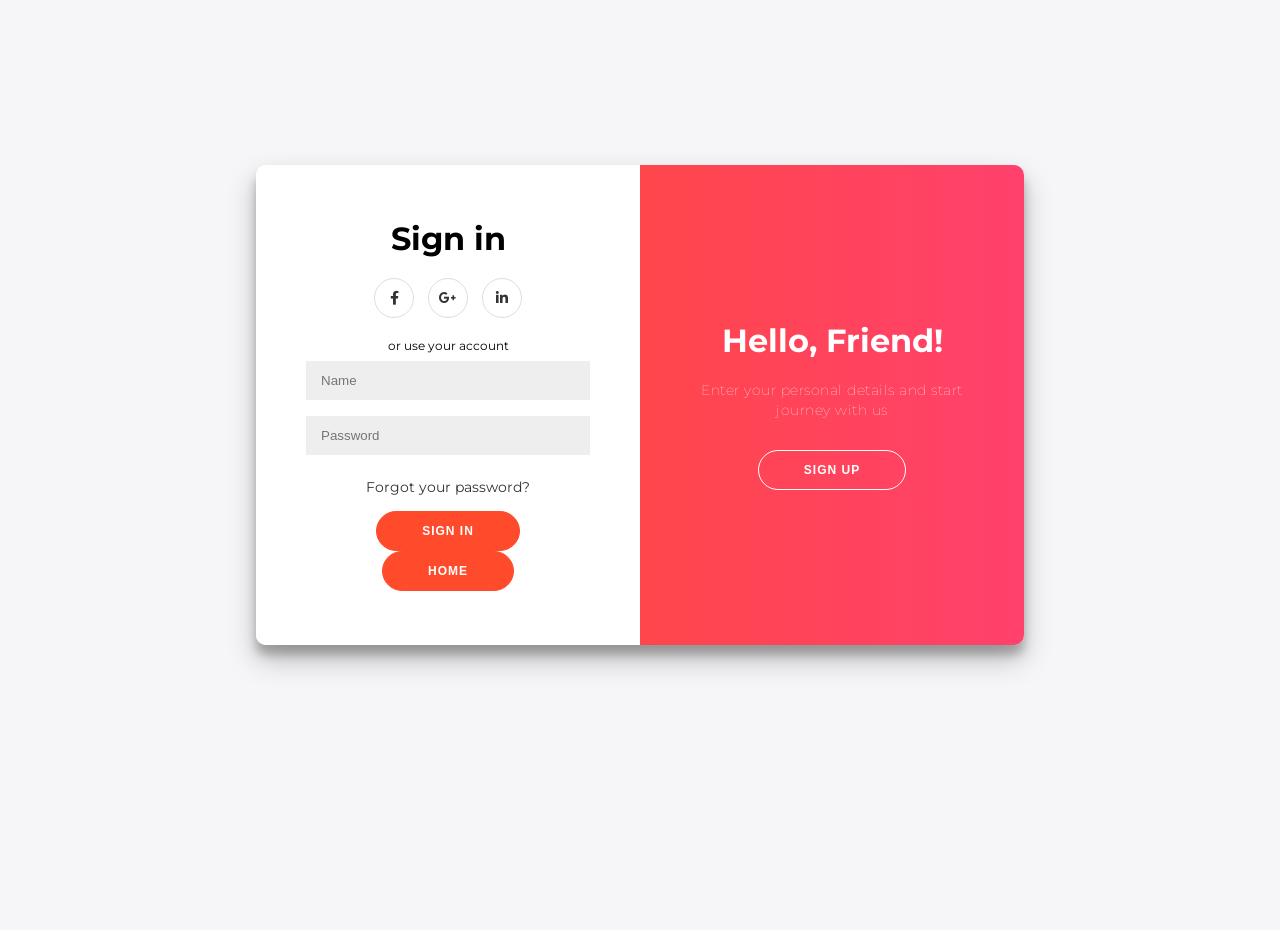
==== login/index.html @ 20f890d1 "index.html Added 'required' attribute to username and password inputs." ====
<!DOCTYPE html>
<html lang="en">

  <head>
    <meta charset="UTF-8">
    <title>Weekly Coding Challenge #1 -  Double slider Sign in/up Form - Desktop Only</title>
    <link rel='stylesheet' href='https://cdnjs.cloudflare.com/ajax/libs/font-awesome/5.14.0/css/all.min.css'><link rel="stylesheet" href="./style.css">

  </head>
    
  <body>
  <div class="container" id="container">
	<div class="form-container sign-up-container">
		<form action="#">
			<h1>Create Account</h1>
			<div class="social-container">
				<a href="#" class="social"><i class="fab fa-facebook-f"></i></a>
				<a href="#" class="social"><i class="fab fa-google-plus-g"></i></a>
				<a href="#" class="social"><i class="fab fa-linkedin-in"></i></a>
			</div>
			<span>or use your email for registration</span>
			<input type="text" placeholder="Name" />
			<input type="email" placeholder="Email" />
			<input type="password" placeholder="Password" />
			<button>Sign Up</button>
		</form>
	</div>
	<div class="form-container sign-in-container">
		<form action="#" id="loginForm">
			<h1>Sign in</h1>
			<div class="social-container">
				<a href="#" class="social"><i class="fab fa-facebook-f"></i></a>
				<a href="#" class="social"><i class="fab fa-google-plus-g"></i></a>
				<a href="#" class="social"><i class="fab fa-linkedin-in"></i></a>
			</div>
			<span>or use your account</span>
			<input type="text" id="username" placeholder="Name" required>
			<input type="password" id="password" placeholder="Password" required>
			<a href="loginForm">Forgot your password?</a>
			<!-- <p id="message"></p> -->
			<button type="submit">Sign In</button>
			
			<button onclick="locatiaon.href='../index.html';">home</button>
			<div id="alertBox" class="alert" style="display:none;"></div>
		</form>
	</div>
	<div class="overlay-container">
		<div class="overlay">
			<div class="overlay-panel overlay-left">
				<h1>Welcome Back!</h1>
				<p>To keep connected with us please login with your personal info</p>
				<button class="ghost" id="signIn">Sign In</button>
			</div>
			<div class="overlay-panel overlay-right">
				<h1>Hello, Friend!</h1>
				<p>Enter your personal details and start journey with us</p>
				<button class="ghost" id="signUp">Sign Up</button>
			</div>
		</div>
	</div>
</div>


    <script  src="./script.js"></script>
	 <script src="js/login.js"></script>
	  <p id="message"></p>
	  <script src="js/register.js"></script>
  </body>
  
</html>
---- login/style.css ----
@import url('https://fonts.googleapis.com/css?family=Montserrat:400,800');

* {
	box-sizing: border-box;
}

body {
	background: #f6f5f7;
	display: flex;
	justify-content: center;
	align-items: center;
	flex-direction: column;
	font-family: 'Montserrat', sans-serif;
	height: 100vh;
	margin: -20px 0 50px;
}

h1 {
	font-weight: bold;
	margin: 0;
}

h2 {
	text-align: center;
}

p {
	font-size: 14px;
	font-weight: 100;
	line-height: 20px;
	letter-spacing: 0.5px;
	margin: 20px 0 30px;
}

span {
	font-size: 12px;
}

a {
	color: #333;
	font-size: 14px;
	text-decoration: none;
	margin: 15px 0;
}

button {
	border-radius: 20px;
	border: 1px solid #FF4B2B;
	background-color: #FF4B2B;
	color: #FFFFFF;
	font-size: 12px;
	font-weight: bold;
	padding: 12px 45px;
	letter-spacing: 1px;
	text-transform: uppercase;
	transition: transform 80ms ease-in;
}

button:active {
	transform: scale(0.95);
}

button:focus {
	outline: none;
}

button.ghost {
	background-color: transparent;
	border-color: #FFFFFF;
}

form {
	background-color: #FFFFFF;
	display: flex;
	align-items: center;
	justify-content: center;
	flex-direction: column;
	padding: 0 50px;
	height: 100%;
	text-align: center;
}

input {
	background-color: #eee;
	border: none;
	padding: 12px 15px;
	margin: 8px 0;
	width: 100%;
}

.container {
	background-color: #fff;
	border-radius: 10px;
  	box-shadow: 0 14px 28px rgba(0,0,0,0.25), 
			0 10px 10px rgba(0,0,0,0.22);
	position: relative;
	overflow: hidden;
	width: 768px;
	max-width: 100%;
	min-height: 480px;
}

.form-container {
	position: absolute;
	top: 0;
	height: 100%;
	transition: all 0.6s ease-in-out;
}

.sign-in-container {
	left: 0;
	width: 50%;
	z-index: 2;
}

.container.right-panel-active .sign-in-container {
	transform: translateX(100%);
}

.sign-up-container {
	left: 0;
	width: 50%;
	opacity: 0;
	z-index: 1;
}

.container.right-panel-active .sign-up-container {
	transform: translateX(100%);
	opacity: 1;
	z-index: 5;
	animation: show 0.6s;
}

@keyframes show {
	0%, 49.99% {
		opacity: 0;
		z-index: 1;
	}
	
	50%, 100% {
		opacity: 1;
		z-index: 5;
	}
}

.overlay-container {
	position: absolute;
	top: 0;
	left: 50%;
	width: 50%;
	height: 100%;
	overflow: hidden;
	transition: transform 0.6s ease-in-out;
	z-index: 100;
}

.container.right-panel-active .overlay-container{
	transform: translateX(-100%);
}

.overlay {
	background: #FF416C;
	background: -webkit-linear-gradient(to right, #FF4B2B, #FF416C);
	background: linear-gradient(to right, #FF4B2B, #FF416C);
	background-repeat: no-repeat;
	background-size: cover;
	background-position: 0 0;
	color: #FFFFFF;
	position: relative;
	left: -100%;
	height: 100%;
	width: 200%;
  	transform: translateX(0);
	transition: transform 0.6s ease-in-out;
}

.container.right-panel-active .overlay {
  	transform: translateX(50%);
}

.overlay-panel {
	position: absolute;
	display: flex;
	align-items: center;
	justify-content: center;
	flex-direction: column;
	padding: 0 40px;
	text-align: center;
	top: 0;
	height: 100%;
	width: 50%;
	transform: translateX(0);
	transition: transform 0.6s ease-in-out;
}

.overlay-left {
	transform: translateX(-20%);
}

.container.right-panel-active .overlay-left {
	transform: translateX(0);
}

.overlay-right {
	right: 0;
	transform: translateX(0);
}

.container.right-panel-active .overlay-right {
	transform: translateX(20%);
}

.social-container {
	margin: 20px 0;
}

.social-container a {
	border: 1px solid #DDDDDD;
	border-radius: 50%;
	display: inline-flex;
	justify-content: center;
	align-items: center;
	margin: 0 5px;
	height: 40px;
	width: 40px;
}

footer {
    background-color: #222;
    color: #fff;
    font-size: 14px;
    bottom: 0;
    position: fixed;
    left: 0;
    right: 0;
    text-align: center;
    z-index: 999;
}

footer p {
    margin: 10px 0;
}

footer i {
    color: red;
}

footer a {
    color: #3c97bf;
    text-decoration: none;
}
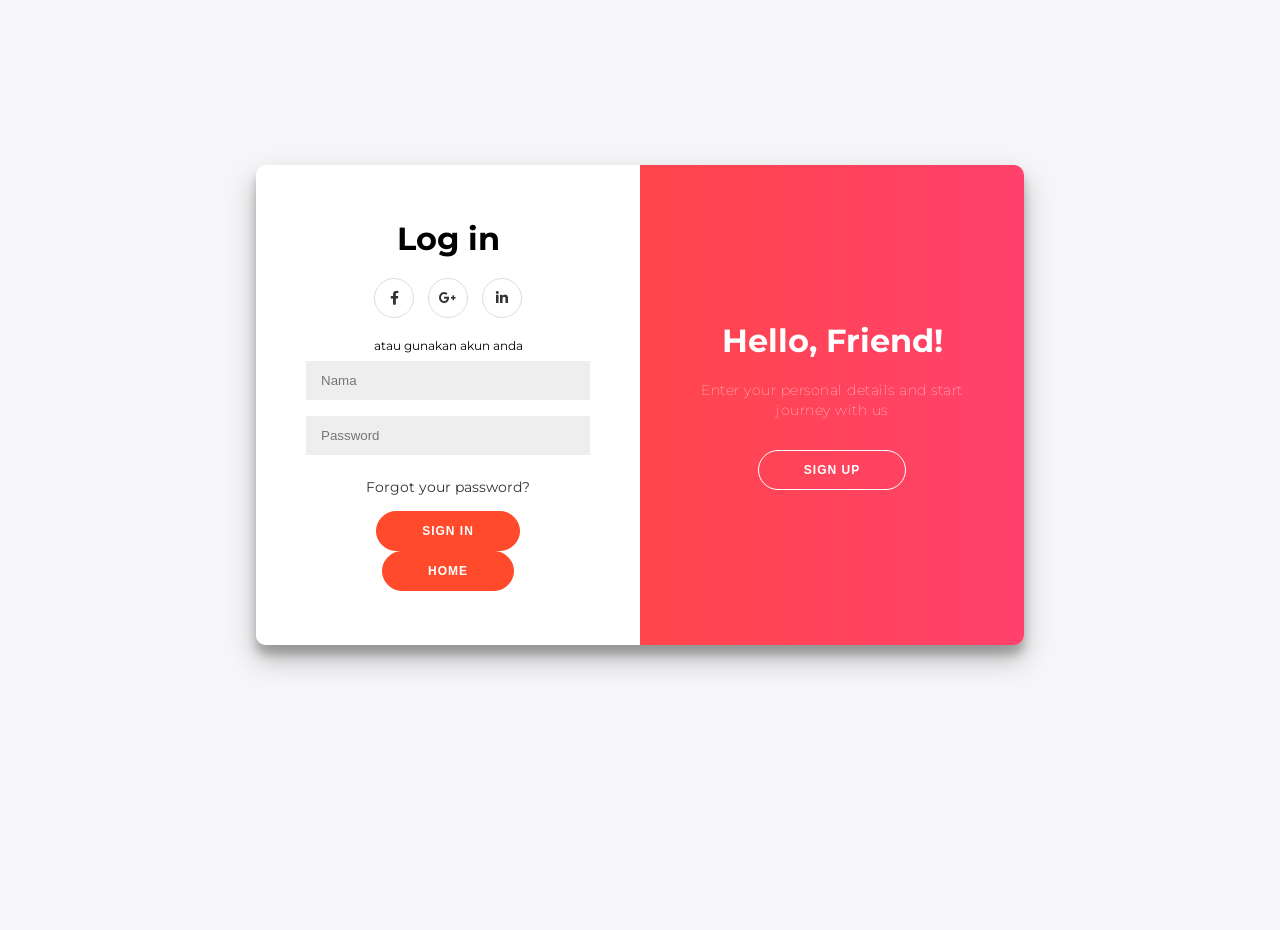
==== commit a21722a5: "index.html" ====
--- a/login/index.html
+++ b/login/index.html
@@ -12,34 +12,33 @@
   <div class="container" id="container">
 	<div class="form-container sign-up-container">
 		<form action="#">
-			<h1>Create Account</h1>
+			<h1>Buat Akun</h1>
 			<div class="social-container">
 				<a href="#" class="social"><i class="fab fa-facebook-f"></i></a>
 				<a href="#" class="social"><i class="fab fa-google-plus-g"></i></a>
 				<a href="#" class="social"><i class="fab fa-linkedin-in"></i></a>
 			</div>
-			<span>or use your email for registration</span>
-			<input type="text" placeholder="Name" />
-			<input type="email" placeholder="Email" />
-			<input type="password" placeholder="Password" />
-			<button>Sign Up</button>
+			<span>atau gunakan email untuk registrasi</span>
+			<input type="text" id="reg-username" placeholder="Nama" required/>
+			<input type="email" id="reg-email" placeholder="Email" />
+			<input type="password" id="reg-password" placeholder="Password" required/>
+			<button>Registrasi</button>
 		</form>
 	</div>
 	<div class="form-container sign-in-container">
 		<form action="#" id="loginForm">
-			<h1>Sign in</h1>
+			<h1>Log in</h1>
 			<div class="social-container">
 				<a href="#" class="social"><i class="fab fa-facebook-f"></i></a>
 				<a href="#" class="social"><i class="fab fa-google-plus-g"></i></a>
 				<a href="#" class="social"><i class="fab fa-linkedin-in"></i></a>
 			</div>
-			<span>or use your account</span>
-			<input type="text" id="username" placeholder="Name" required>
-			<input type="password" id="password" placeholder="Password" required>
+			<span>atau gunakan akun anda</span>
+			<input type="text" id="username" placeholder="Nama" required/>
+			<input type="password" id="password" placeholder="Password" required/>
 			<a href="loginForm">Forgot your password?</a>
 			<!-- <p id="message"></p> -->
 			<button type="submit">Sign In</button>
-			
 			<button onclick="locatiaon.href='../index.html';">home</button>
 			<div id="alertBox" class="alert" style="display:none;"></div>
 		</form>
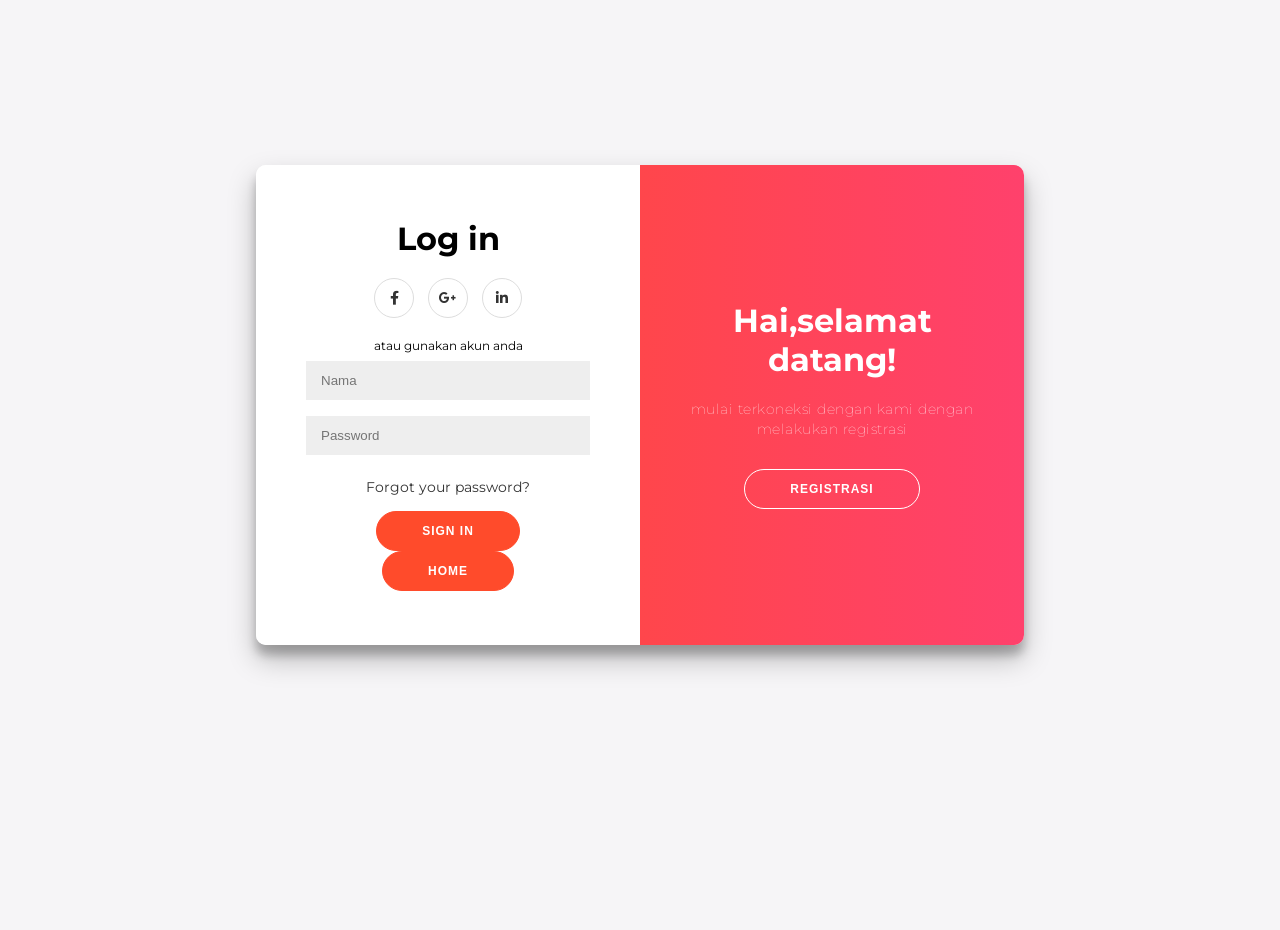
==== commit 25bdcf1a: "index.html" ====
--- a/login/index.html
+++ b/login/index.html
@@ -19,9 +19,9 @@
 				<a href="#" class="social"><i class="fab fa-linkedin-in"></i></a>
 			</div>
 			<span>atau gunakan email untuk registrasi</span>
-			<input type="text" id="reg-username" placeholder="Nama" required/>
-			<input type="email" id="reg-email" placeholder="Email" />
-			<input type="password" id="reg-password" placeholder="Password" required/>
+			<input type="text" id="username" placeholder="Nama" required/>
+			<input type="email" id="email" placeholder="Email" />
+			<input type="password" id="password" placeholder="Password" required/>
 			<button>Registrasi</button>
 		</form>
 	</div>
@@ -46,14 +46,14 @@
 	<div class="overlay-container">
 		<div class="overlay">
 			<div class="overlay-panel overlay-left">
-				<h1>Welcome Back!</h1>
-				<p>To keep connected with us please login with your personal info</p>
-				<button class="ghost" id="signIn">Sign In</button>
+				<h1>Selamat datang kembali!</h1>
+				<p>Untuk tetap terkoneksi dengan kami, lakukan Log In</p>
+				<button class="ghost" id="signIn">Log In</button>
 			</div>
 			<div class="overlay-panel overlay-right">
-				<h1>Hello, Friend!</h1>
-				<p>Enter your personal details and start journey with us</p>
-				<button class="ghost" id="signUp">Sign Up</button>
+				<h1>Hai,selamat datang! </h1>
+				<p>mulai terkoneksi dengan kami dengan melakukan registrasi</p>
+				<button class="ghost" id="signUp">Registrasi</button>
 			</div>
 		</div>
 	</div>
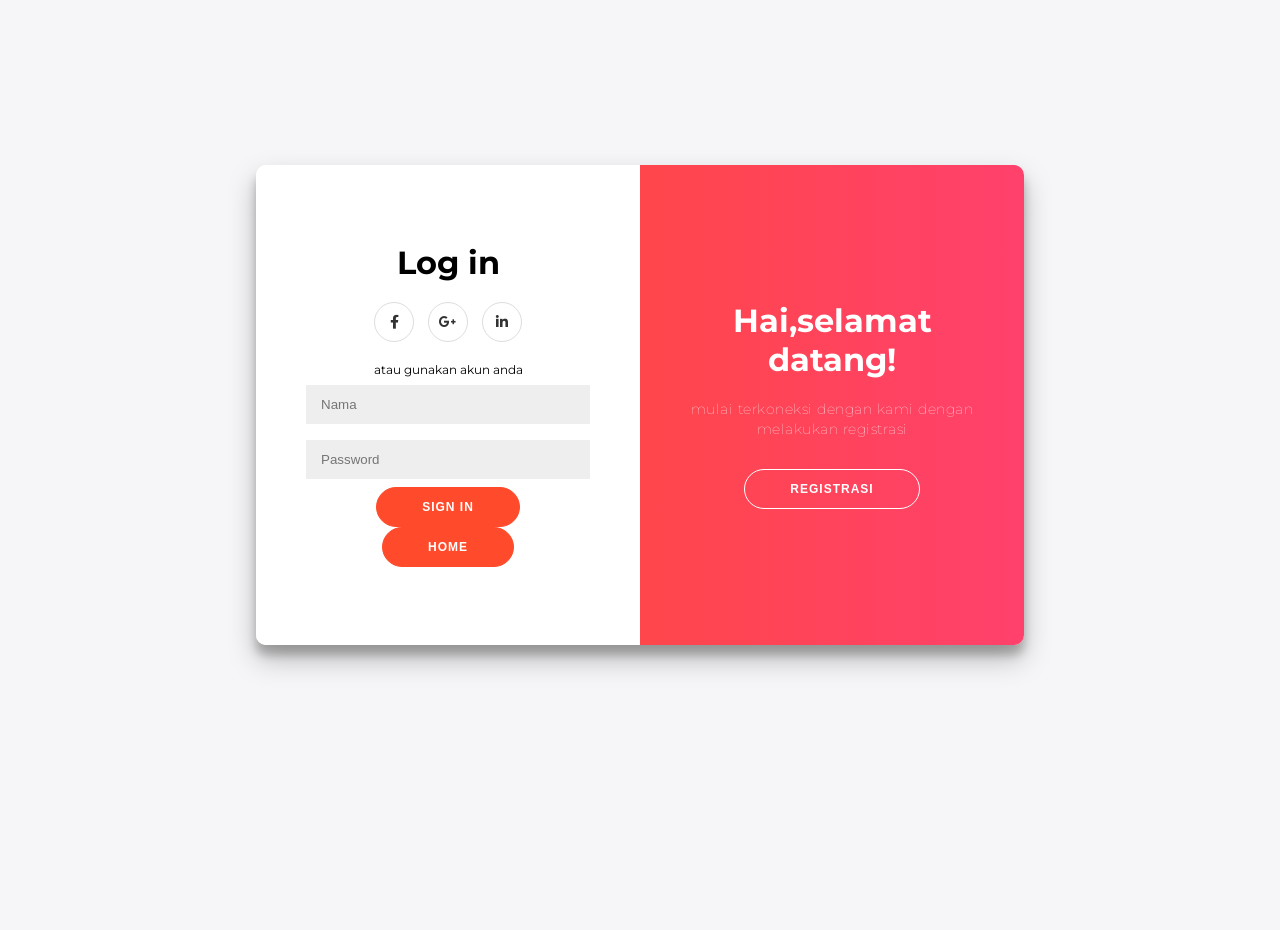
==== commit 2bf944f2: "index.html" ====
--- a/login/index.html
+++ b/login/index.html
@@ -11,18 +11,21 @@
   <body>
   <div class="container" id="container">
 	<div class="form-container sign-up-container">
-		<form action="#">
-			<h1>Buat Akun</h1>
+		<form action="#" id="registrationForm">
+			<h1>Sign Up</h1>
 			<div class="social-container">
 				<a href="#" class="social"><i class="fab fa-facebook-f"></i></a>
 				<a href="#" class="social"><i class="fab fa-google-plus-g"></i></a>
 				<a href="#" class="social"><i class="fab fa-linkedin-in"></i></a>
 			</div>
 			<span>atau gunakan email untuk registrasi</span>
-			<input type="text" id="username" placeholder="Nama" required/>
-			<input type="email" id="email" placeholder="Email" />
-			<input type="password" id="password" placeholder="Password" required/>
+			<input type="text" id="reg-username" placeholder="Nama" required/>
+			<input type="email" id="reg-email" placeholder="Email" />
+			<input type="password" id="reg-password" placeholder="Password" required/>
 			<button>Registrasi</button>
+			<button type="submit">Sign Up</button>
+			<div id="alertBox" class="alert" style="display:none;"></div>
+			
 		</form>
 	</div>
 	<div class="form-container sign-in-container">
@@ -36,7 +39,6 @@
 			<span>atau gunakan akun anda</span>
 			<input type="text" id="username" placeholder="Nama" required/>
 			<input type="password" id="password" placeholder="Password" required/>
-			<a href="loginForm">Forgot your password?</a>
 			<!-- <p id="message"></p> -->
 			<button type="submit">Sign In</button>
 			<button onclick="locatiaon.href='../index.html';">home</button>
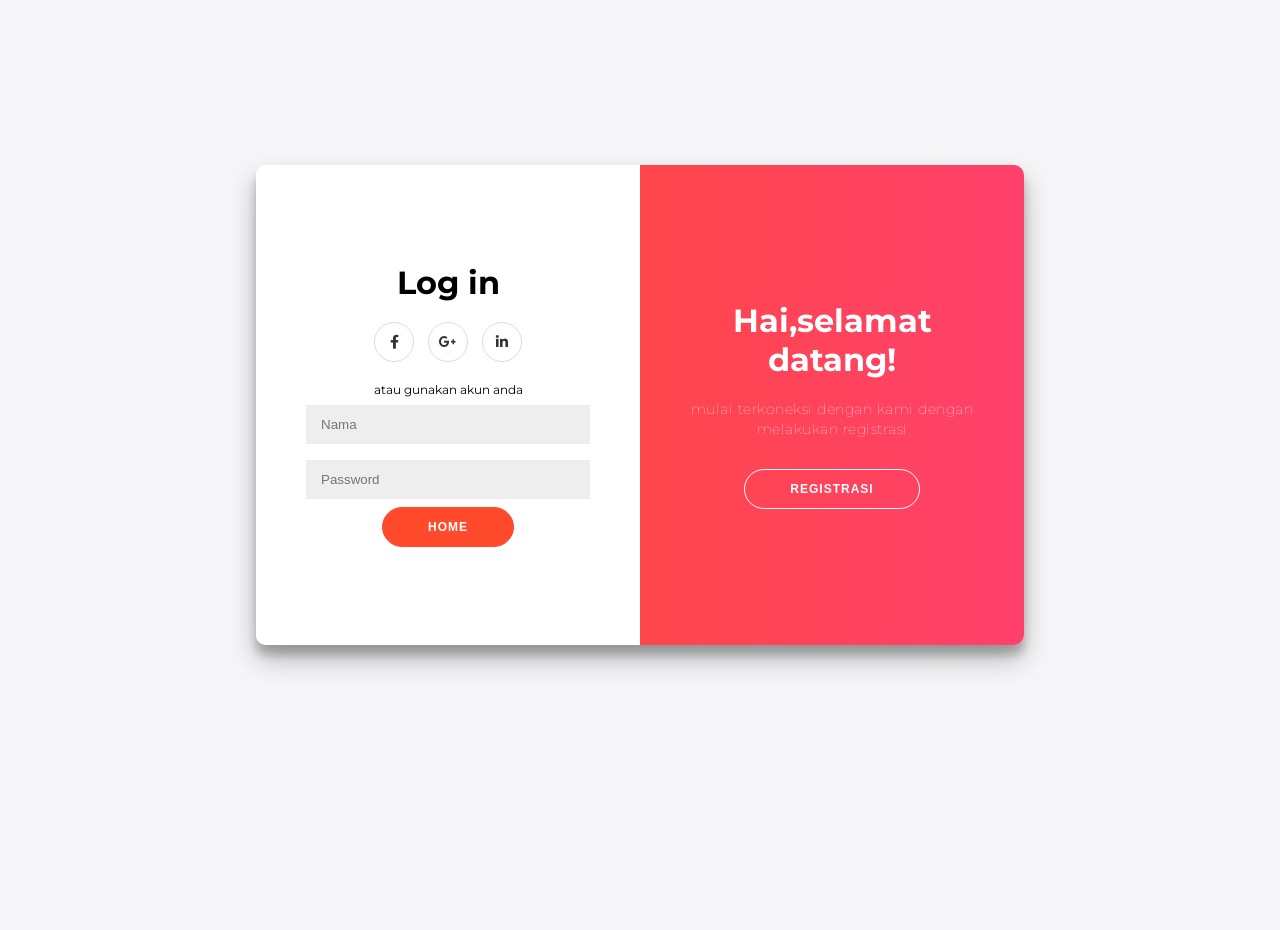
==== commit 53cbe9d1: "index.html" ====
--- a/login/index.html
+++ b/login/index.html
@@ -11,7 +11,7 @@
   <body>
   <div class="container" id="container">
 	<div class="form-container sign-up-container">
-		<form action="#" id="registrationForm">
+		<form action="#" id="registerForm">
 			<h1>Sign Up</h1>
 			<div class="social-container">
 				<a href="#" class="social"><i class="fab fa-facebook-f"></i></a>
@@ -19,13 +19,9 @@
 				<a href="#" class="social"><i class="fab fa-linkedin-in"></i></a>
 			</div>
 			<span>atau gunakan email untuk registrasi</span>
-			<input type="text" id="reg-username" placeholder="Nama" required/>
-			<input type="email" id="reg-email" placeholder="Email" />
-			<input type="password" id="reg-password" placeholder="Password" required/>
-			<button>Registrasi</button>
-			<button type="submit">Sign Up</button>
-			<div id="alertBox" class="alert" style="display:none;"></div>
-			
+			<input type="text" id="reg-username" placeholder="Nama" required></input>
+			<input type="email" id="reg-email" placeholder="Email" required></input>
+			<input type="password" id="reg-password" placeholder="Password" required></input>
 		</form>
 	</div>
 	<div class="form-container sign-in-container">
@@ -37,10 +33,8 @@
 				<a href="#" class="social"><i class="fab fa-linkedin-in"></i></a>
 			</div>
 			<span>atau gunakan akun anda</span>
-			<input type="text" id="username" placeholder="Nama" required/>
-			<input type="password" id="password" placeholder="Password" required/>
-			<!-- <p id="message"></p> -->
-			<button type="submit">Sign In</button>
+			<input type="text" required id="username" placeholder="Nama"></input>
+			<input type="password" required id="password" placeholder="Password"></input>
 			<button onclick="locatiaon.href='../index.html';">home</button>
 			<div id="alertBox" class="alert" style="display:none;"></div>
 		</form>
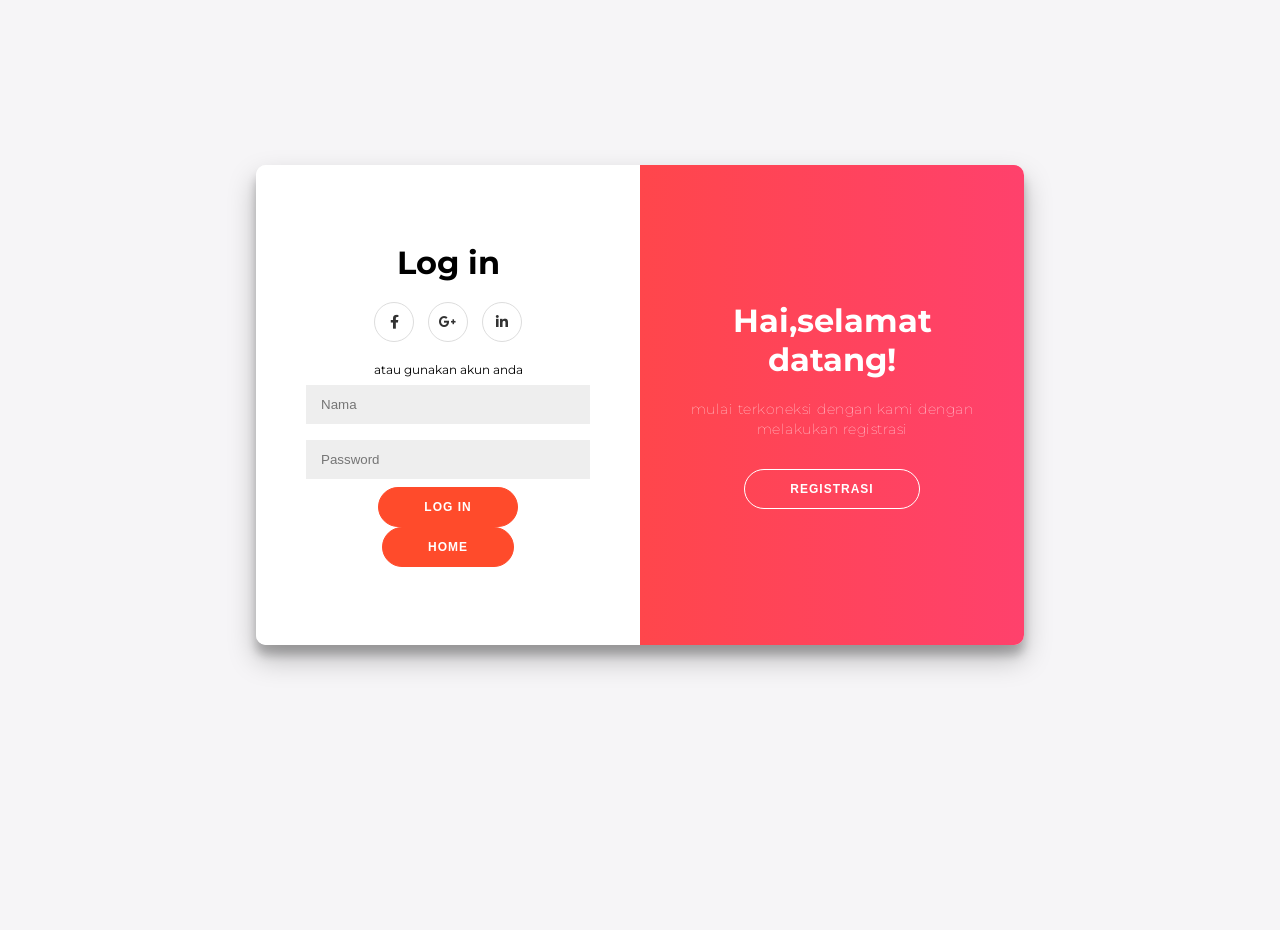
==== commit 6ce01033: "Add buttons for registration and login forms" ====
--- a/login/index.html
+++ b/login/index.html
@@ -22,6 +22,7 @@
 			<input type="text" id="reg-username" placeholder="Nama" required></input>
 			<input type="email" id="reg-email" placeholder="Email" required></input>
 			<input type="password" id="reg-password" placeholder="Password" required></input>
+			<button type="submit">register</button>
 		</form>
 	</div>
 	<div class="form-container sign-in-container">
@@ -35,6 +36,7 @@
 			<span>atau gunakan akun anda</span>
 			<input type="text" required id="username" placeholder="Nama"></input>
 			<input type="password" required id="password" placeholder="Password"></input>
+			<button type="submit">log in</button>
 			<button onclick="locatiaon.href='../index.html';">home</button>
 			<div id="alertBox" class="alert" style="display:none;"></div>
 		</form>
